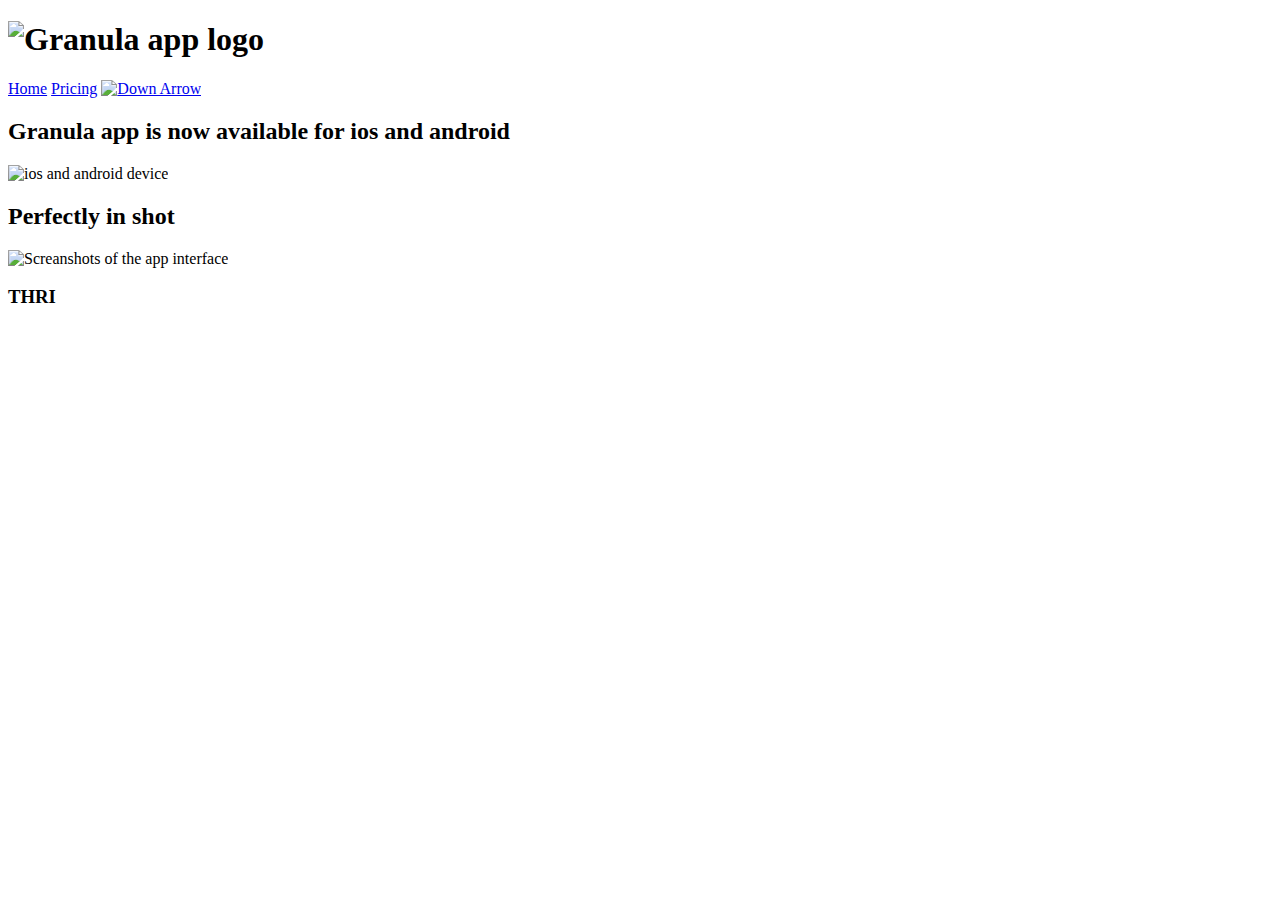
==== index.html @ 16812992 "changed files" ====
<!DOCTYPE html>
<html>

<head>
  <title>Granula</title>
  <meta name="description" content="The standerd of mobile photograthy now available on ios" />
  <meta name="viewport" content="width=device-width" />
  <!-- Stylesheets -->
  <link rel="stylesheet" href="css/style.css" />
</head>

<body>
  <header>

    <h1>
      <img src="../Granula/images/logo.png" alt="Granula app logo">
    </h1>

    <a href="home.html">Home</a>
    <a href="about.html">Pricing</a>

    <a href="£">
      <img src="../Granula/images/arrow.png" alt="Down Arrow">
    </a>

  </header>
  <section class="highlight">
    <h2>Granula app is now available for ios and android</h2>
    <img src="../Granula/images/app-hero.png" alt="ios and android device">

  </section>

  <section>
    <h2></h2>

  </section>
  <section class="features">
    <h2>Perfectly in shot</h2>
    <p>

    </p>
    <img src="../Granula/images/features.png" alt="Screanshots of the app interface">
  </section>

  <section class="scroll-effect" id="scrolleffect1">
    <h3>THRI</h3>

  </section>

  <section class="scroll-effect" id="scrolleffect2">
    <h3></h3>

  </section>

  <section class="scroll-effect" id="scrolleffect3">
    <h3></h3>

  </section>

  <section class="scroll-effect" id="scrolleffect4">
    <h3></h3>

  </section>

  <section class="scrolleffect" id="scrolleffect5">
    <h3></h3>

  </section>


</body>

</html>
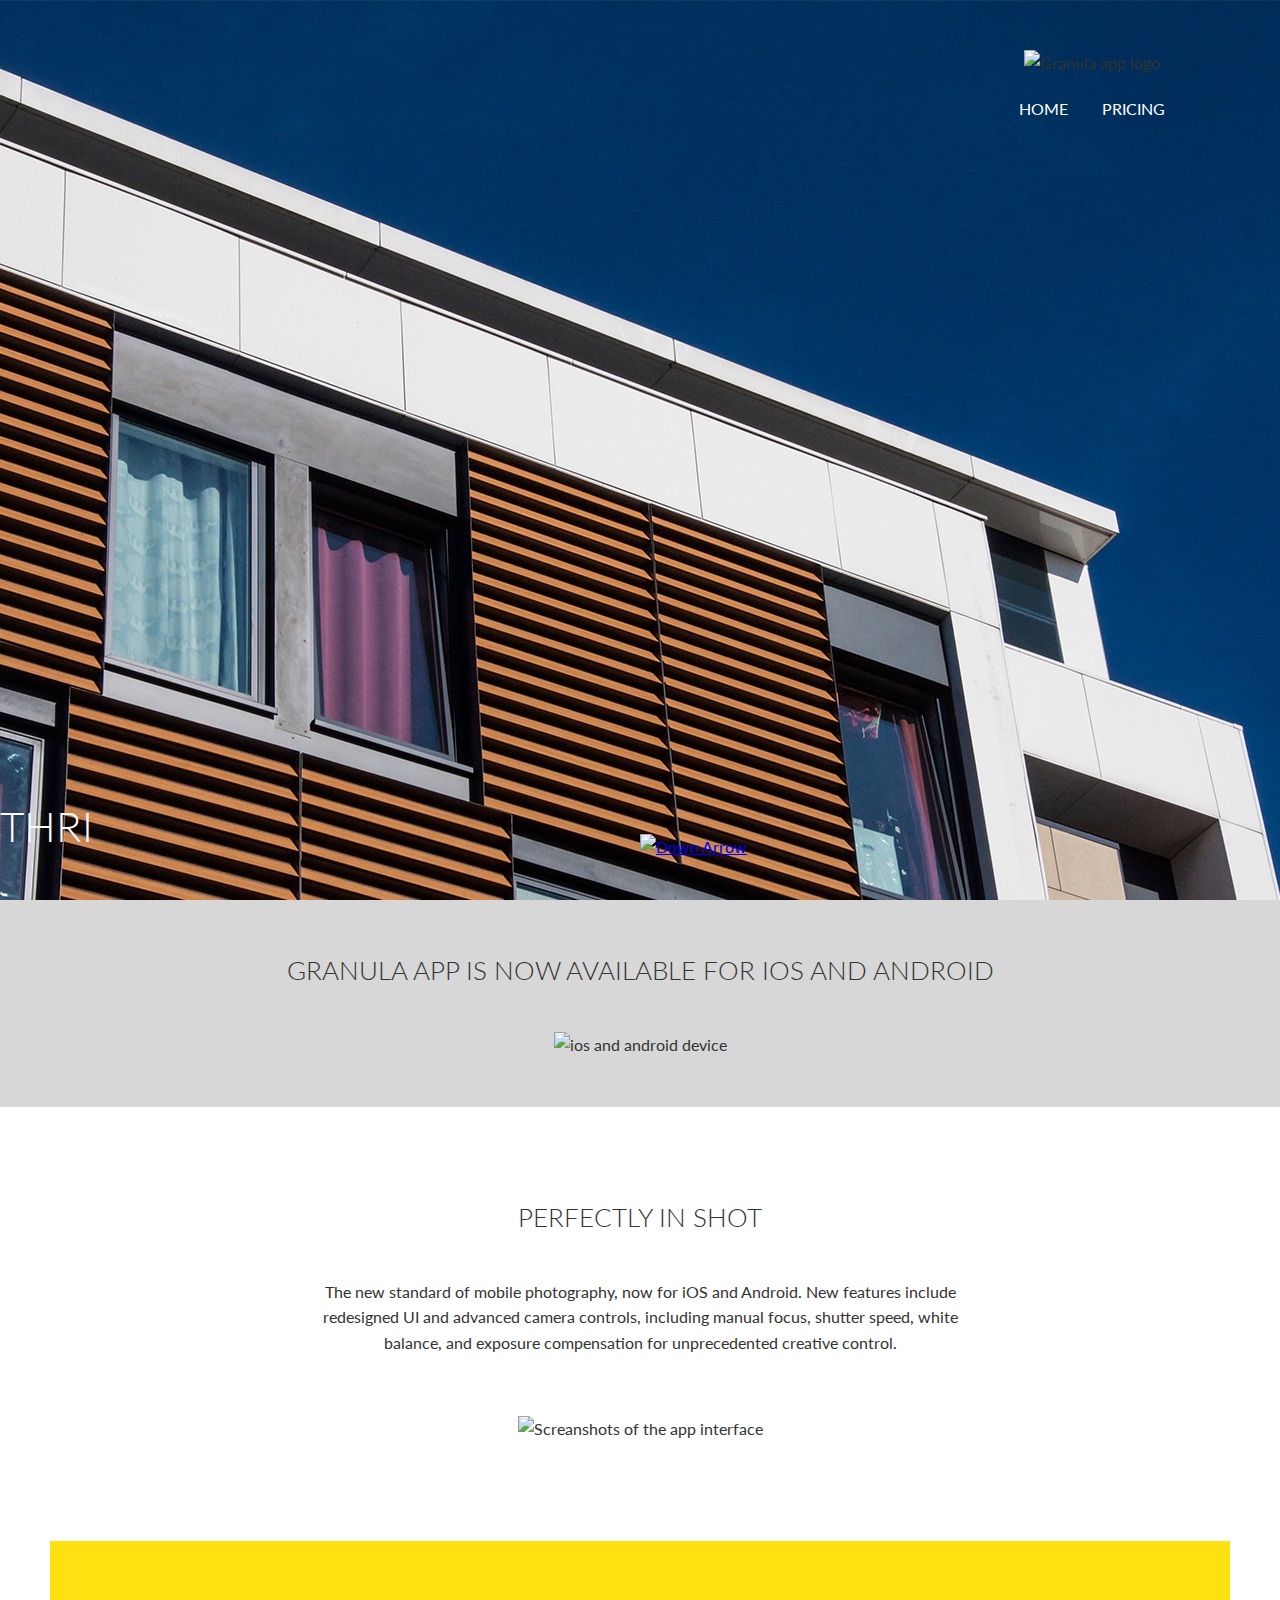
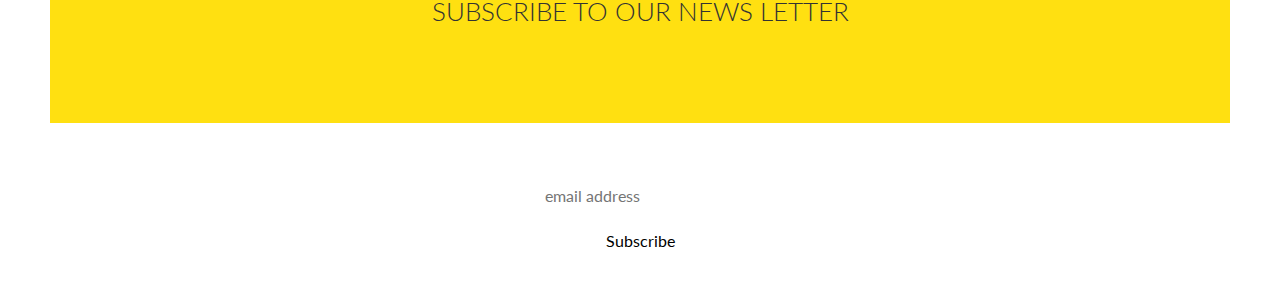
==== commit 3a9116c3: "added new files" ====
--- a/index.html
+++ b/index.html
@@ -5,12 +5,18 @@
   <title>Granula</title>
   <meta name="description" content="The standerd of mobile photograthy now available on ios" />
   <meta name="viewport" content="width=device-width" />
+
   <!-- Stylesheets -->
+  <link rel="stylesheet" href="css/reset.css" />
   <link rel="stylesheet" href="css/style.css" />
 </head>
 
 <body>
-  <header>
+  <header class="scrolleffect">
+
+    <nav>
+
+
 
     <h1>
       <img src="../Granula/images/logo.png" alt="Granula app logo">
@@ -18,8 +24,10 @@
 
     <a href="home.html">Home</a>
     <a href="about.html">Pricing</a>
+</nav>
 
-    <a href="£">
+
+    <a href="£" class="downbutton">
       <img src="../Granula/images/arrow.png" alt="Down Arrow">
     </a>
 
@@ -36,7 +44,7 @@
   </section>
   <section class="features">
     <h2>Perfectly in shot</h2>
-    <p>
+    <p>The new standard of mobile photography, now for iOS and Android. New features include redesigned UI and advanced camera controls, including manual focus, shutter speed, white balance, and exposure compensation for unprecedented creative control.
 
     </p>
     <img src="../Granula/images/features.png" alt="Screanshots of the app interface">
@@ -66,8 +74,41 @@
     <h3></h3>
 
   </section>
+  <section class="subscribe">
+
+    <h2>subscribe to our news letter</h2>
+
+  </section>
+
+  <!-- Begin Mailchimp Signup Form -->
+<section>
+
+<div id="mc_embed_signup">
+<form action="https://gmail.us20.list-manage.com/subscribe/post?u=b8d7f5bb9611a324685b47d7a&amp;id=9e97ab92e8" method="post" id="mc-embedded-subscribe-form" name="mc-embedded-subscribe-form" class="validate" target="_blank" novalidate>
+    <div id="mc_embed_signup_scroll">
+
+	<input type="email" value="" name="EMAIL" class="email" id="mce-EMAIL" placeholder="email address" required>
+    <!-- real people should not fill this in and expect good things - do not remove this or risk form bot signups-->
+    <div style="position: absolute; left: -5000px;" aria-hidden="true"><input type="text" name="b_b8d7f5bb9611a324685b47d7a_9e97ab92e8" tabindex="-1" value=""></div>
+    <div class="clear"><input type="submit" value="Subscribe" name="subscribe" id="mc-embedded-subscribe" class="button"></div>
+    </div>
+</form>
+</div>
+
+</section>
+
+<!--End mc_embed_signup-->
 
 
 </body>
 
-</html>+<footer>
+  <!-- Small tag used for small print  -->
+  <small>@;2019 Granula inc</small>
+  <a href="https//twitter.com/Granulaapp"></a>
+  <a href="https//Granulaapp"></a>
+
+
+</footer>
+
+</html>
--- a/css/style.css
+++ b/css/style.css
@@ -0,0 +1,162 @@
+
+@import url('https://fonts.googleapis.com/css?family=Lato:300,400');
+
+body{
+  font-family: 'Lato', sans-serif;
+  line-height: 1.6;
+  font-size: 16px;
+  text-align: center;
+  color: #333333;
+}
+
+.scrolleffect{
+  background-repeat: no-repeat;
+  background-size: cover;
+  background-position: center;
+  background-attachment: fixed;
+  position: relative;
+
+}
+
+header{
+  background-image: url(../images/header.jpg);
+  height: 100vh;
+
+}
+nav{
+  position: absolute;
+  top: 50px;
+  right: 100px;
+
+
+}
+.downbutton{
+  position: absolute;
+  bottom: 40px;
+  left: 50%;
+
+}
+
+h1{
+  margin-bottom: 20px;
+
+
+}
+nav a{
+  padding: 15px;
+  color: rgb(255, 255, 255);
+  text-decoration: none;
+  text-transform: uppercase;
+
+}
+.hoverstate{
+  color: rgb(231, 223, 48);
+
+}
+.highlight{
+  background-color:rgb(215, 215, 215);
+  padding-top: 50px;
+  padding-bottom: 50px;
+
+}
+h2{
+  font-size: 26px;
+  text-transform: uppercase;
+  margin-bottom: 40px;
+  font-weight: 300;
+}
+.features{
+  margin: 0 auto;
+  padding: 50px;
+  max-width: 750px;
+
+}
+p{
+  margin-bottom: 60px;
+
+}
+
+
+.scroll-effect{
+
+#scrolleffect1{
+
+  background-image: url(../images/one.jpg);
+
+}
+#scrolleffect2{
+  background-image: url(../images/two.jpg);
+
+}
+#scrolleffect3{
+  background-image: url(../images/three.jpg);
+}
+#scrolleffect4{
+  background-image: url(../images/four.jpg);
+}
+#scrolleffect5{
+  background-image: url(../images.five.jpg);
+}
+}
+
+
+h3{
+  color: rgb(255, 255, 255);
+  font-size: 42px;
+  text-transform: uppercase;
+  font-weight: 300;
+  position: absolute;
+  bottom: 40px;
+
+
+}
+
+/* Subcribe */
+.subscribe{
+  background-color: rgb(255, 224, 17);
+  padding: 50px 0;
+  margin: 50px;
+}
+.email{
+  border: 2px;
+  border-color: white;
+  border-width: 2px;
+  border-style: solid;
+  padding: 8px;
+  border-radius: 4px;
+outline: none;
+
+margin-left: 10px;
+}
+
+.email-focus{
+  width: 4px
+
+}
+
+.button{
+  background-color: transparent;
+  border: 2px solid white;
+  padding: 8px 0;
+  border-radius: 5px;
+  width: 60%;
+
+}
+
+.button:hover{
+  border-color: white;
+  color: white;
+  }
+
+  footer{
+    font-size: 15px;
+    font-transform: uppercase;
+  }
+  small{
+    color: white;
+  }
+  footer a{
+    text-decoration: none;
+    color: rgb(215, 215, 215);
+    margin: 0 10 0 10;
+  }
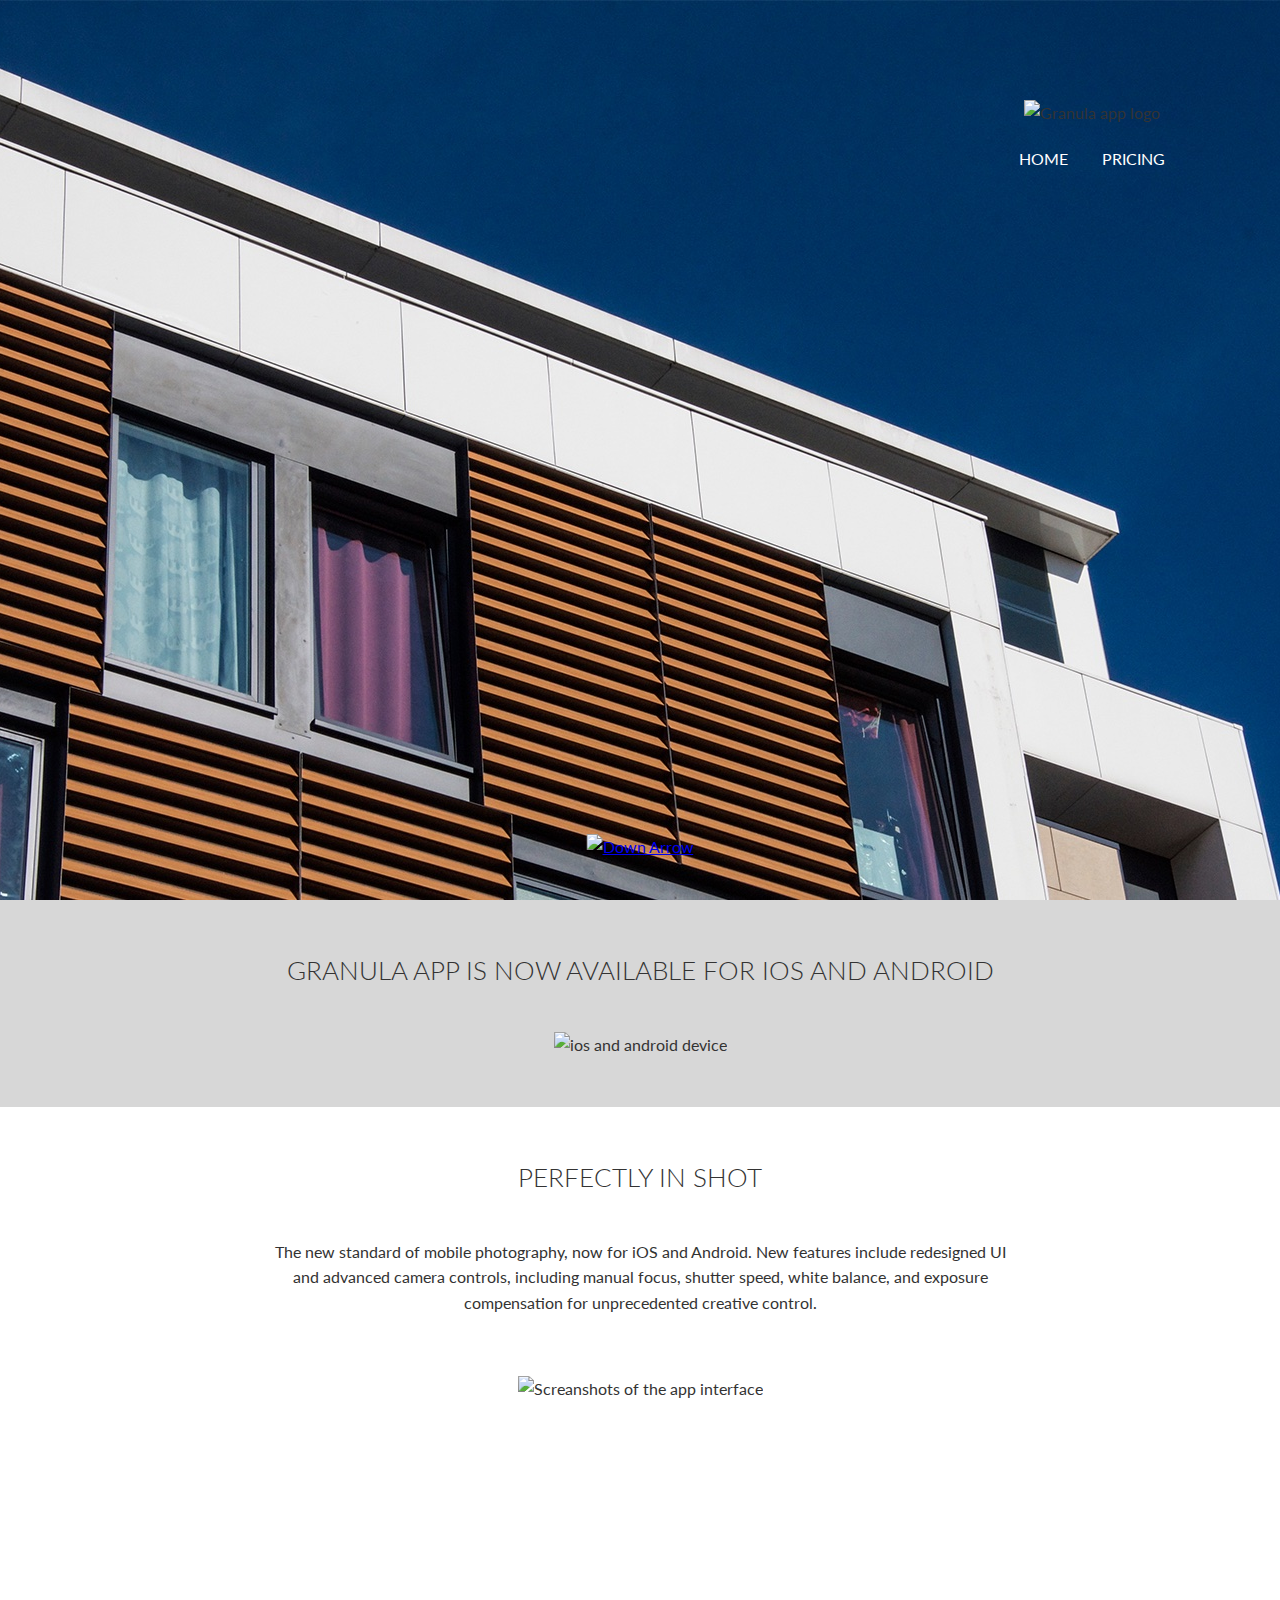
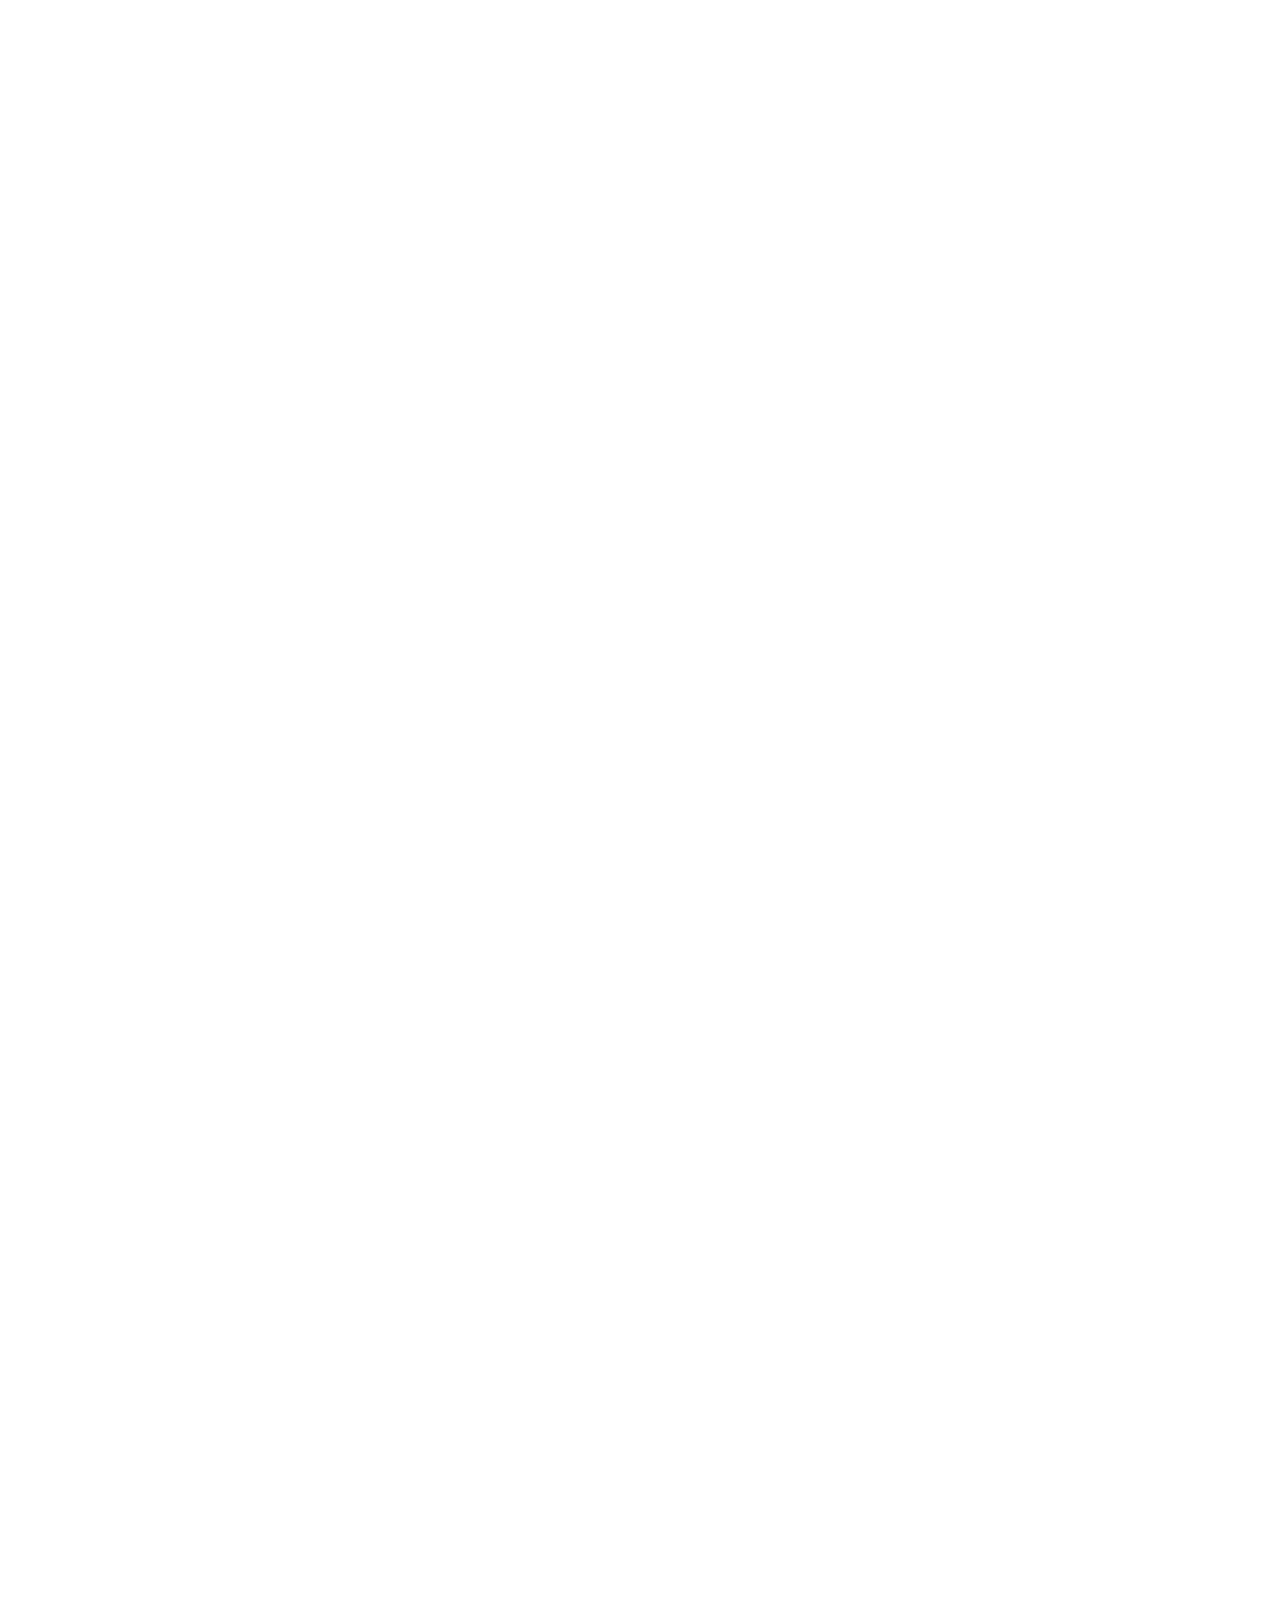
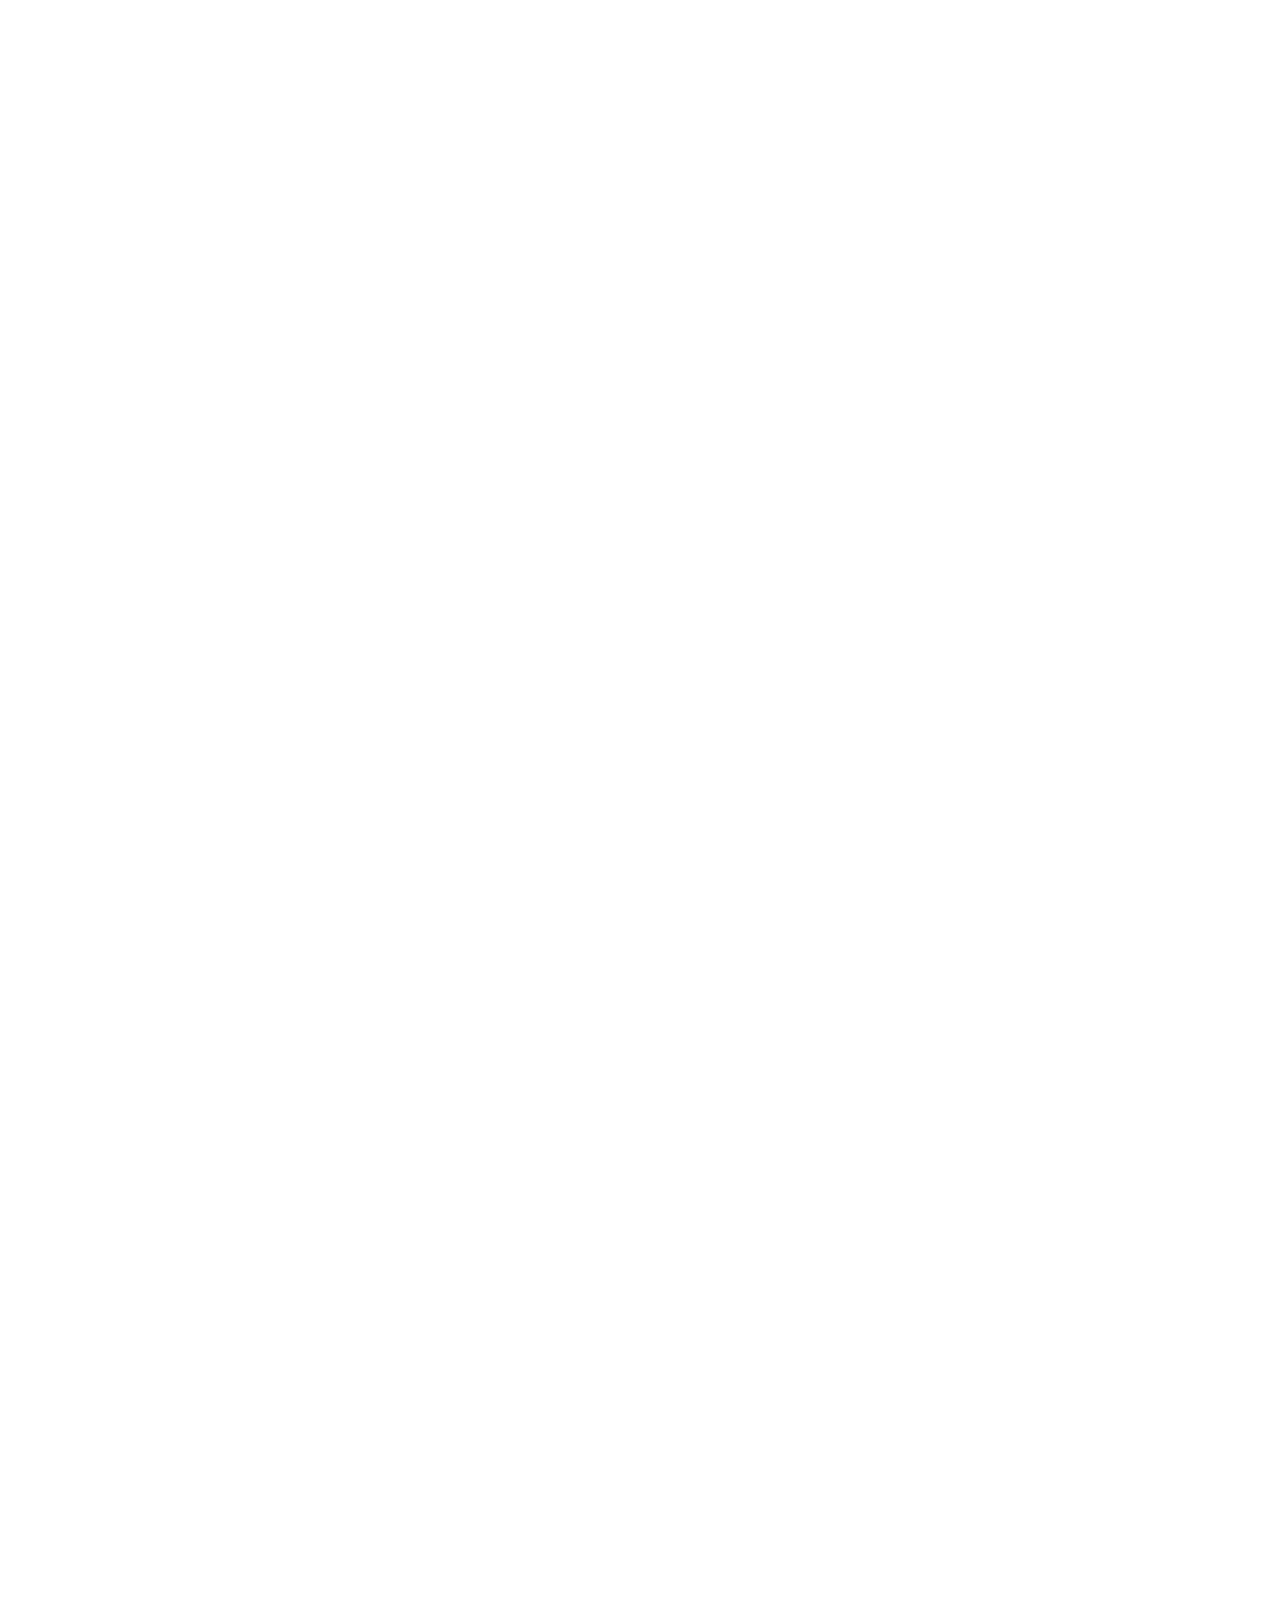
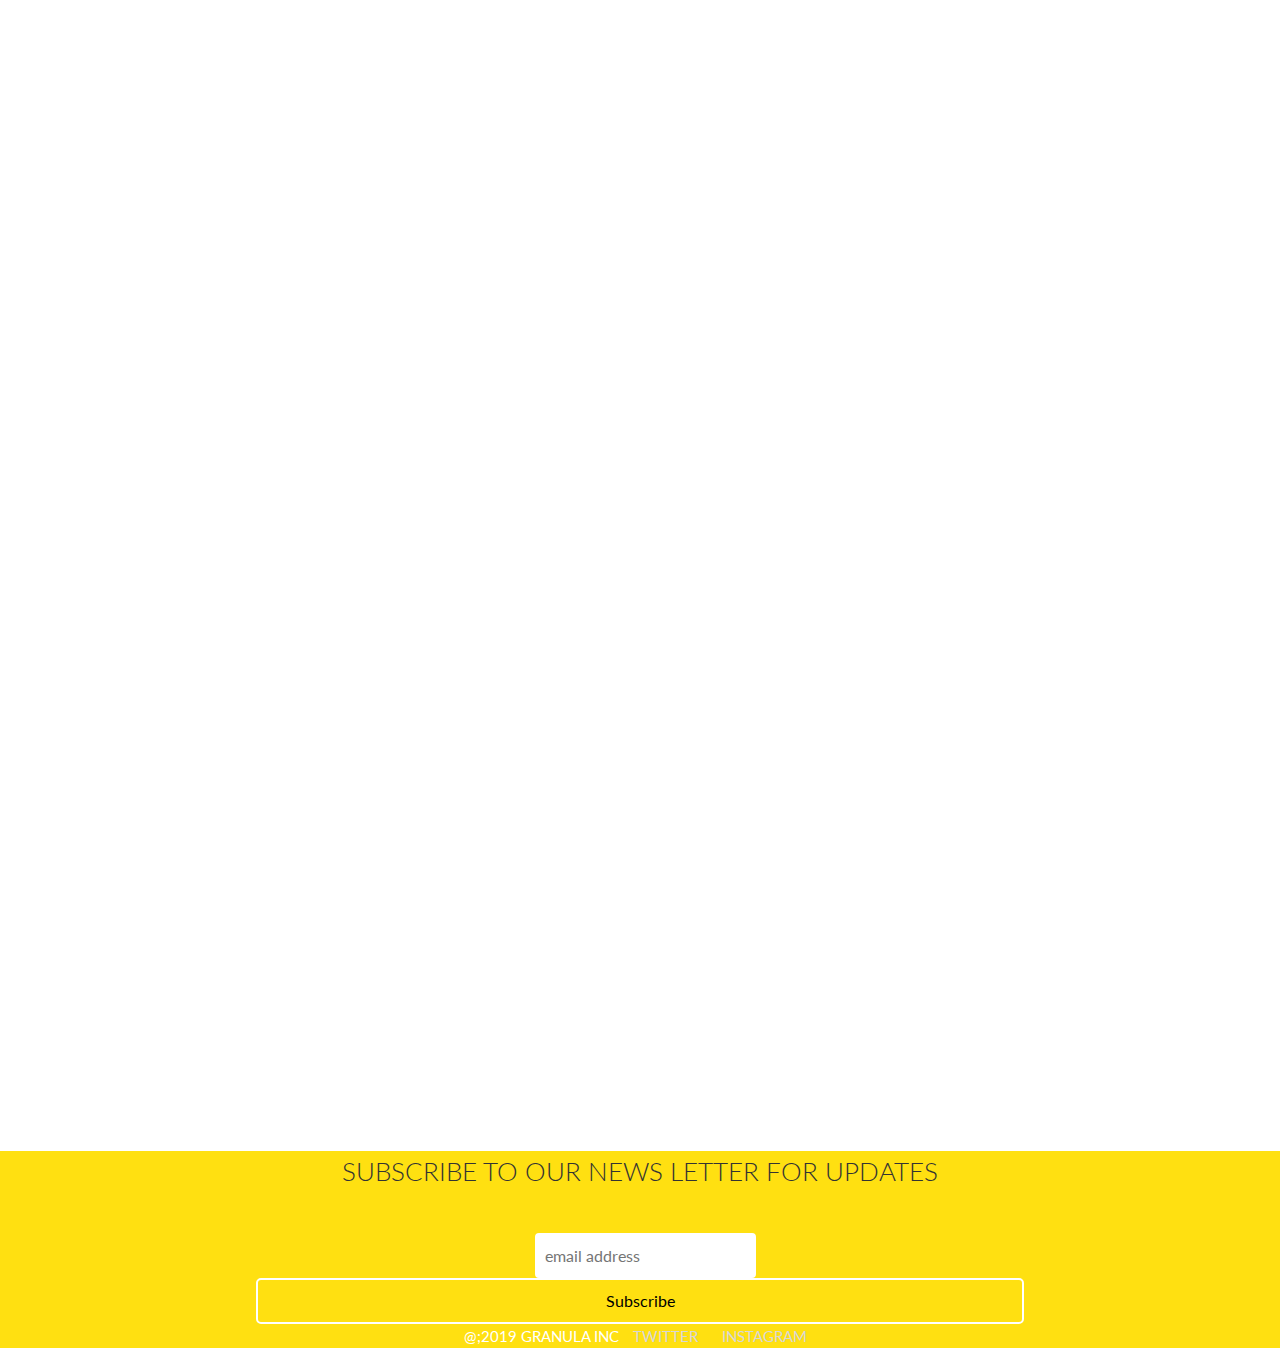
==== commit c9a78f57: "Added fixes" ====
--- a/index.html
+++ b/index.html
@@ -12,7 +12,7 @@
 </head>
 
 <body>
-  <header class="scrolleffect">
+  <header class="scroll-effect">
 
     <nav>
 
@@ -32,16 +32,13 @@
     </a>
 
   </header>
+
   <section class="highlight">
     <h2>Granula app is now available for ios and android</h2>
     <img src="../Granula/images/app-hero.png" alt="ios and android device">
 
   </section>
 
-  <section>
-    <h2></h2>
-
-  </section>
   <section class="features">
     <h2>Perfectly in shot</h2>
     <p>The new standard of mobile photography, now for iOS and Android. New features include redesigned UI and advanced camera controls, including manual focus, shutter speed, white balance, and exposure compensation for unprecedented creative control.
@@ -50,38 +47,35 @@
     <img src="../Granula/images/features.png" alt="Screanshots of the app interface">
   </section>
 
-  <section class="scroll-effect" id="scrolleffect1">
-    <h3>THRI</h3>
+  <section class="scroll-effect" id="filter1">
+    <h3>TRI-X</h3>
 
   </section>
 
-  <section class="scroll-effect" id="scrolleffect2">
-    <h3></h3>
+  <section class="scroll-effect" id="filter2">
+    <h3>PORTA</h3>
 
   </section>
 
-  <section class="scroll-effect" id="scrolleffect3">
-    <h3></h3>
+  <section class="scroll-effect" id="filter3">
+    <h3>NEOPAN</h3>
 
   </section>
 
-  <section class="scroll-effect" id="scrolleffect4">
-    <h3></h3>
+  <section class="scroll-effect" id="filter4">
+    <h3>PROVIA</h3>
 
   </section>
 
-  <section class="scrolleffect" id="scrolleffect5">
-    <h3></h3>
-
-  </section>
-  <section class="subscribe">
-
-    <h2>subscribe to our news letter</h2>
+  <section class="scroll-effect" id="filter5">
+    <h3>TIME-ZERO</h3>
 
   </section>
 
   <!-- Begin Mailchimp Signup Form -->
-<section>
+<section class="subscribe">
+<h2>Subscribe to our news letter for updates</h2>
+
 
 <div id="mc_embed_signup">
 <form action="https://gmail.us20.list-manage.com/subscribe/post?u=b8d7f5bb9611a324685b47d7a&amp;id=9e97ab92e8" method="post" id="mc-embedded-subscribe-form" name="mc-embedded-subscribe-form" class="validate" target="_blank" novalidate>
@@ -99,16 +93,16 @@
 
 <!--End mc_embed_signup-->
 
-
-</body>
-
 <footer>
   <!-- Small tag used for small print  -->
   <small>@;2019 Granula inc</small>
-  <a href="https//twitter.com/Granulaapp"></a>
-  <a href="https//Granulaapp"></a>
+  <a href="https//twitter.com/Granulaapp">Twitter</a>
+  <a href="https//instagram.com/Granularapp">Instagram</a>
 
 
 </footer>
+</body>
+
+
 
 </html>
--- a/css/style.css
+++ b/css/style.css
@@ -9,7 +9,8 @@
   color: #333333;
 }
 
-.scrolleffect{
+.scroll-effect{
+  height: 100vh;
   background-repeat: no-repeat;
   background-size: cover;
   background-position: center;
@@ -20,28 +21,27 @@
 
 header{
   background-image: url(../images/header.jpg);
-  height: 100vh;
 
 }
+
 nav{
   position: absolute;
-  top: 50px;
+  top: 100px;
   right: 100px;
+}
 
-
-}
 .downbutton{
   position: absolute;
   bottom: 40px;
   left: 50%;
+  transform: translateX(-50%);
 
 }
 
 h1{
   margin-bottom: 20px;
+}
 
-
-}
 nav a{
   padding: 15px;
   color: rgb(255, 255, 255);
@@ -49,14 +49,15 @@
   text-transform: uppercase;
 
 }
-.hoverstate{
+
+nav a:hover{
   color: rgb(231, 223, 48);
+  text-decoration: underline;
 
 }
 .highlight{
   background-color:rgb(215, 215, 215);
-  padding-top: 50px;
-  padding-bottom: 50px;
+  padding: 50px 0;
 
 }
 h2{
@@ -67,7 +68,7 @@
 }
 .features{
   margin: 0 auto;
-  padding: 50px;
+  padding: 50px 0;
   max-width: 750px;
 
 }
@@ -77,45 +78,43 @@
 }
 
 
-.scroll-effect{
-
-#scrolleffect1{
+#filter1 {
 
   background-image: url(../images/one.jpg);
 
 }
-#scrolleffect2{
+#filter2 {
   background-image: url(../images/two.jpg);
 
 }
-#scrolleffect3{
+#filter3 {
   background-image: url(../images/three.jpg);
 }
-#scrolleffect4{
+#filter4 {
   background-image: url(../images/four.jpg);
 }
-#scrolleffect5{
-  background-image: url(../images.five.jpg);
-}
+#filter5 {
+  background-image: url(../images/five.jpg);
 }
 
 
-h3{
+
+h3 {
   color: rgb(255, 255, 255);
   font-size: 42px;
   text-transform: uppercase;
   font-weight: 300;
   position: absolute;
   bottom: 40px;
+  width: 100%;
 
 
 }
 
 /* Subcribe */
-.subscribe{
+.subscribe, footer {
   background-color: rgb(255, 224, 17);
-  padding: 50px 0;
-  margin: 50px;
+  padding: 50px 0'
 }
 .email{
   border: 2px;
@@ -150,13 +149,14 @@
 
   footer{
     font-size: 15px;
-    font-transform: uppercase;
+    text-transform: uppercase;
   }
+
   small{
     color: white;
   }
   footer a{
     text-decoration: none;
     color: rgb(215, 215, 215);
-    margin: 0 10 0 10;
+    margin: 0 10px 0 10px;
   }
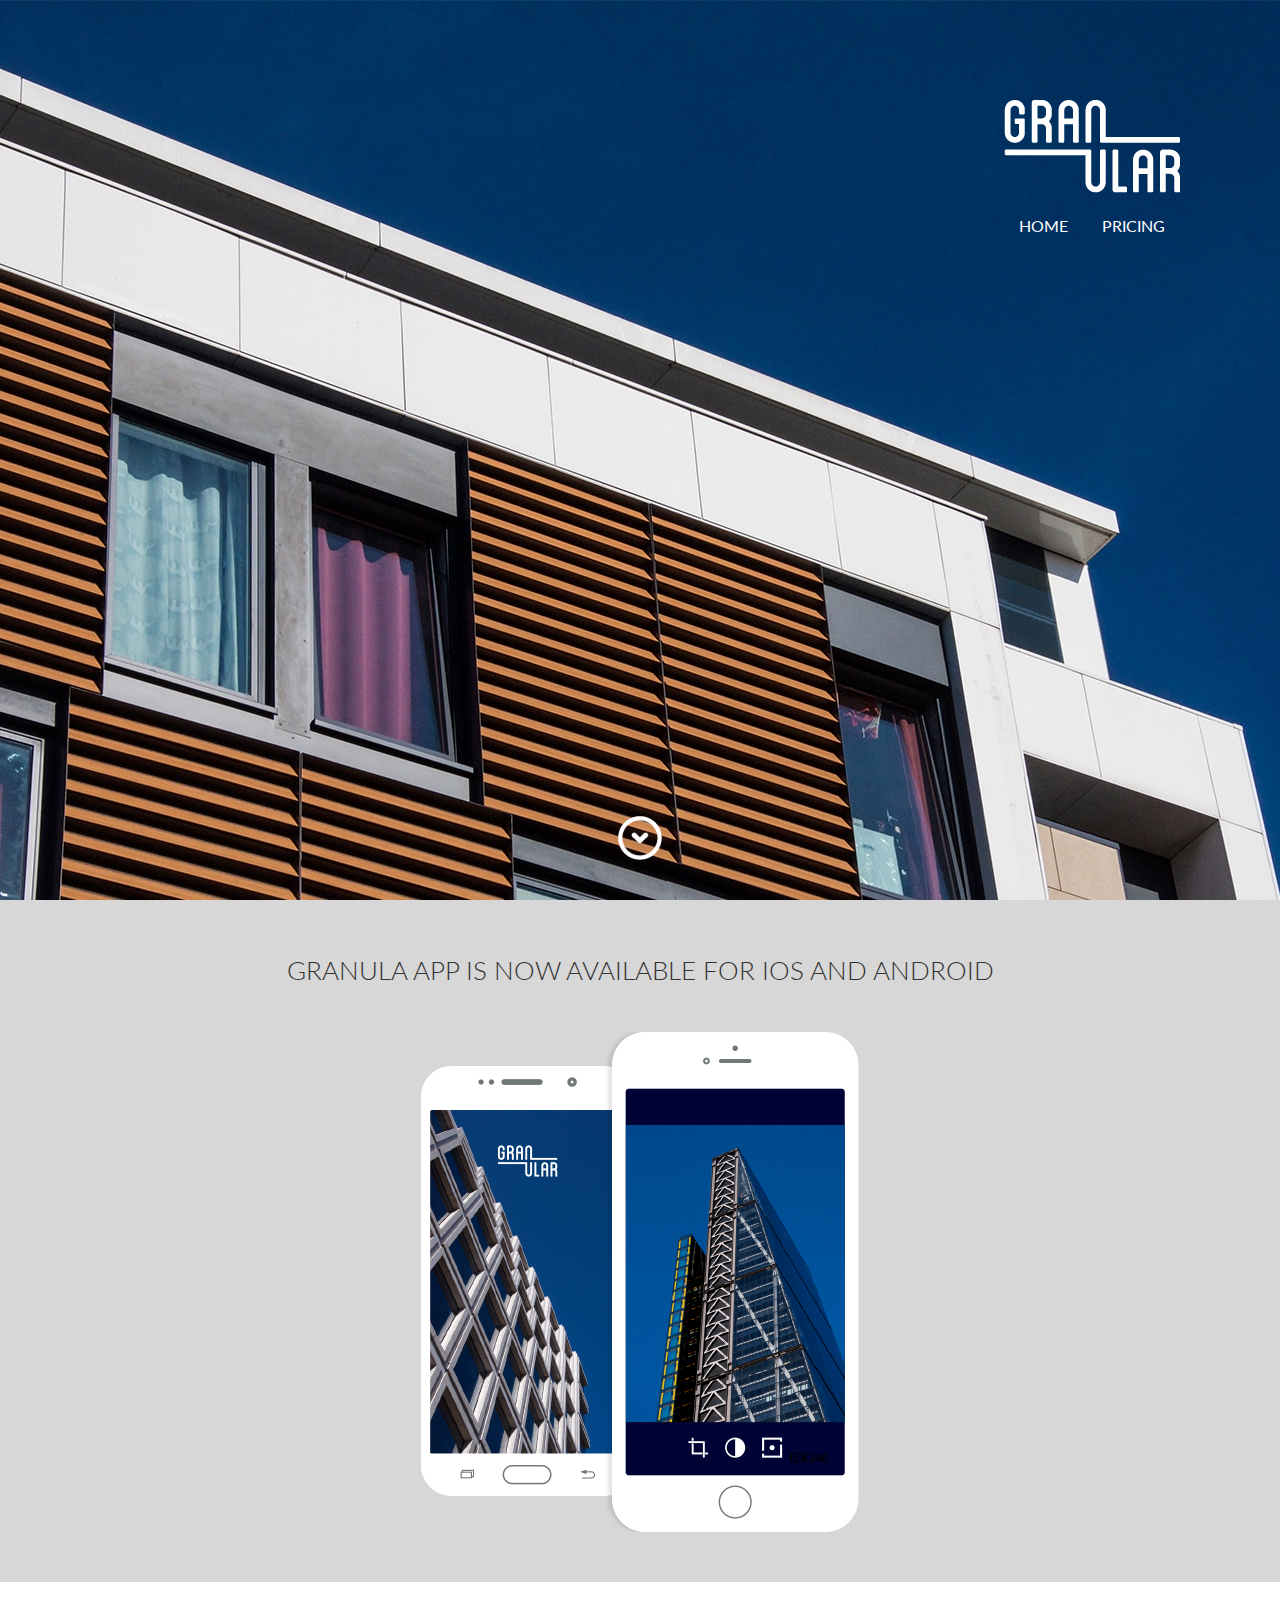
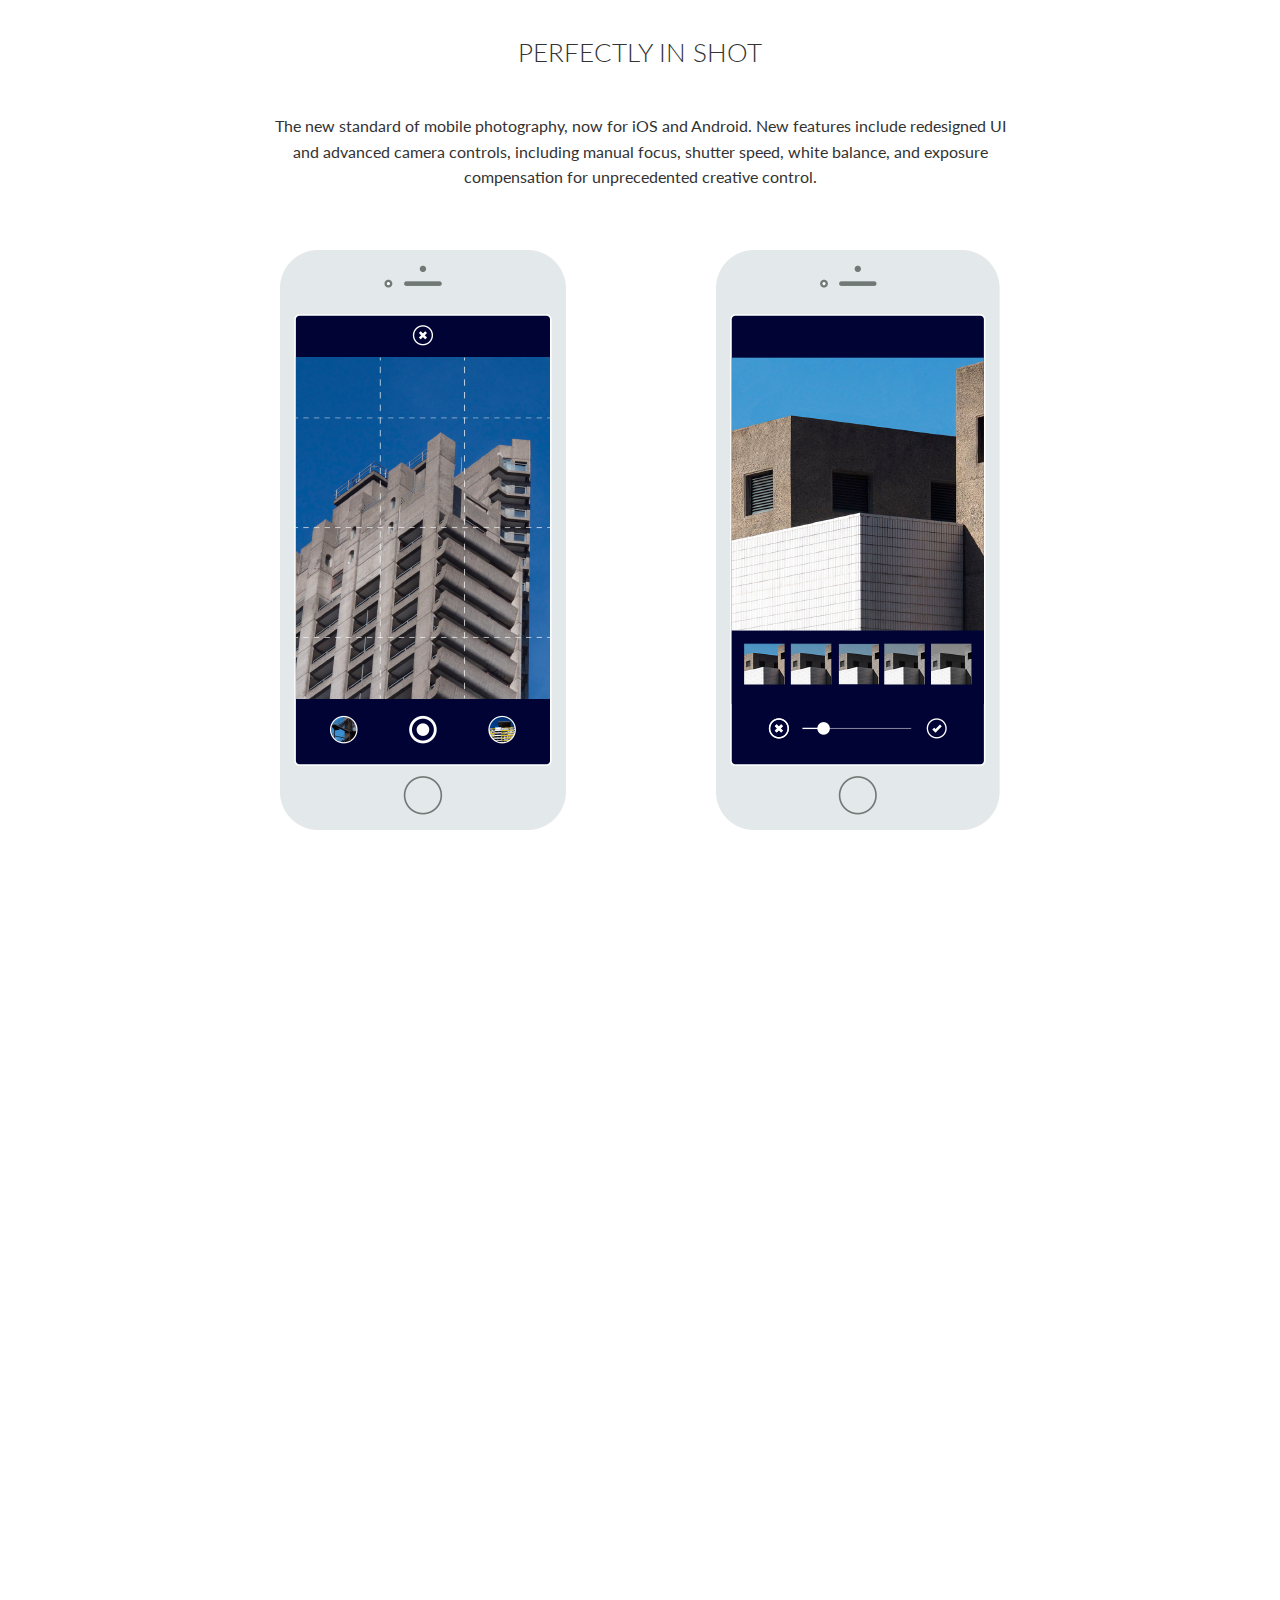
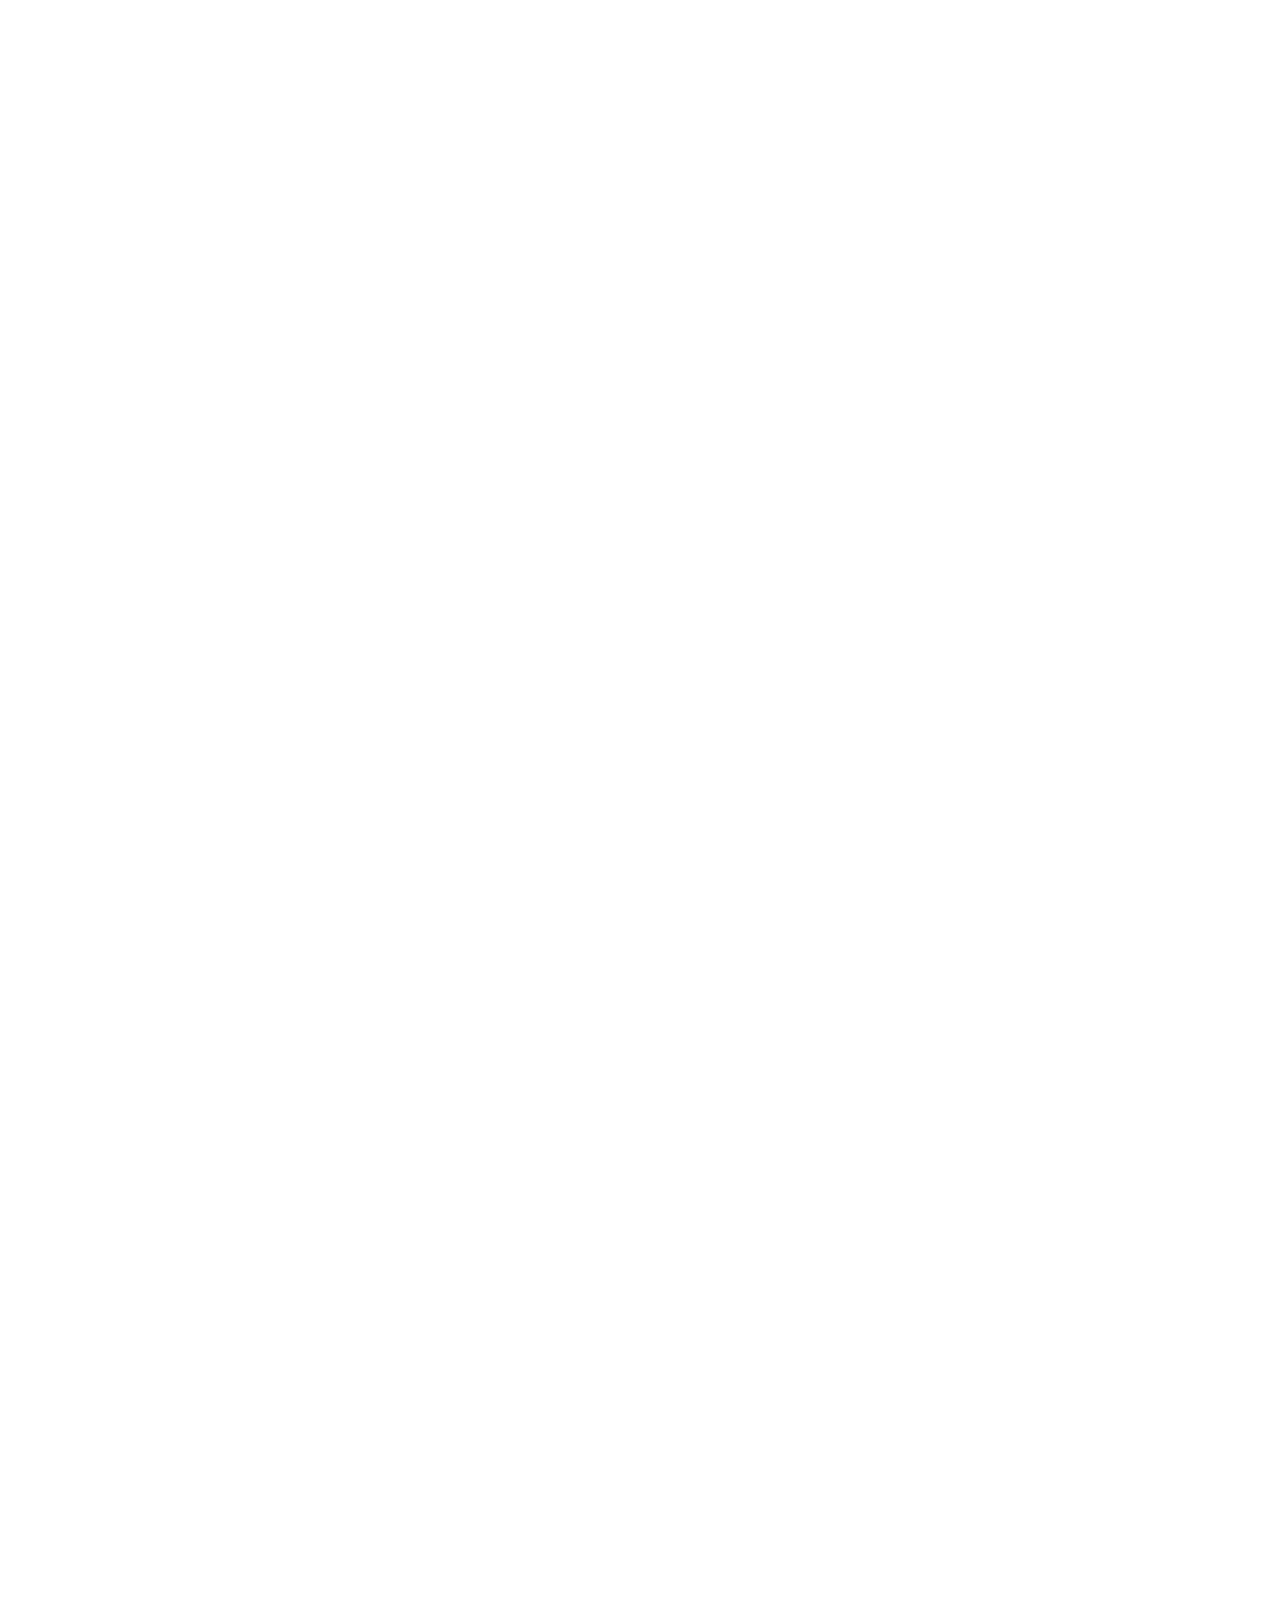
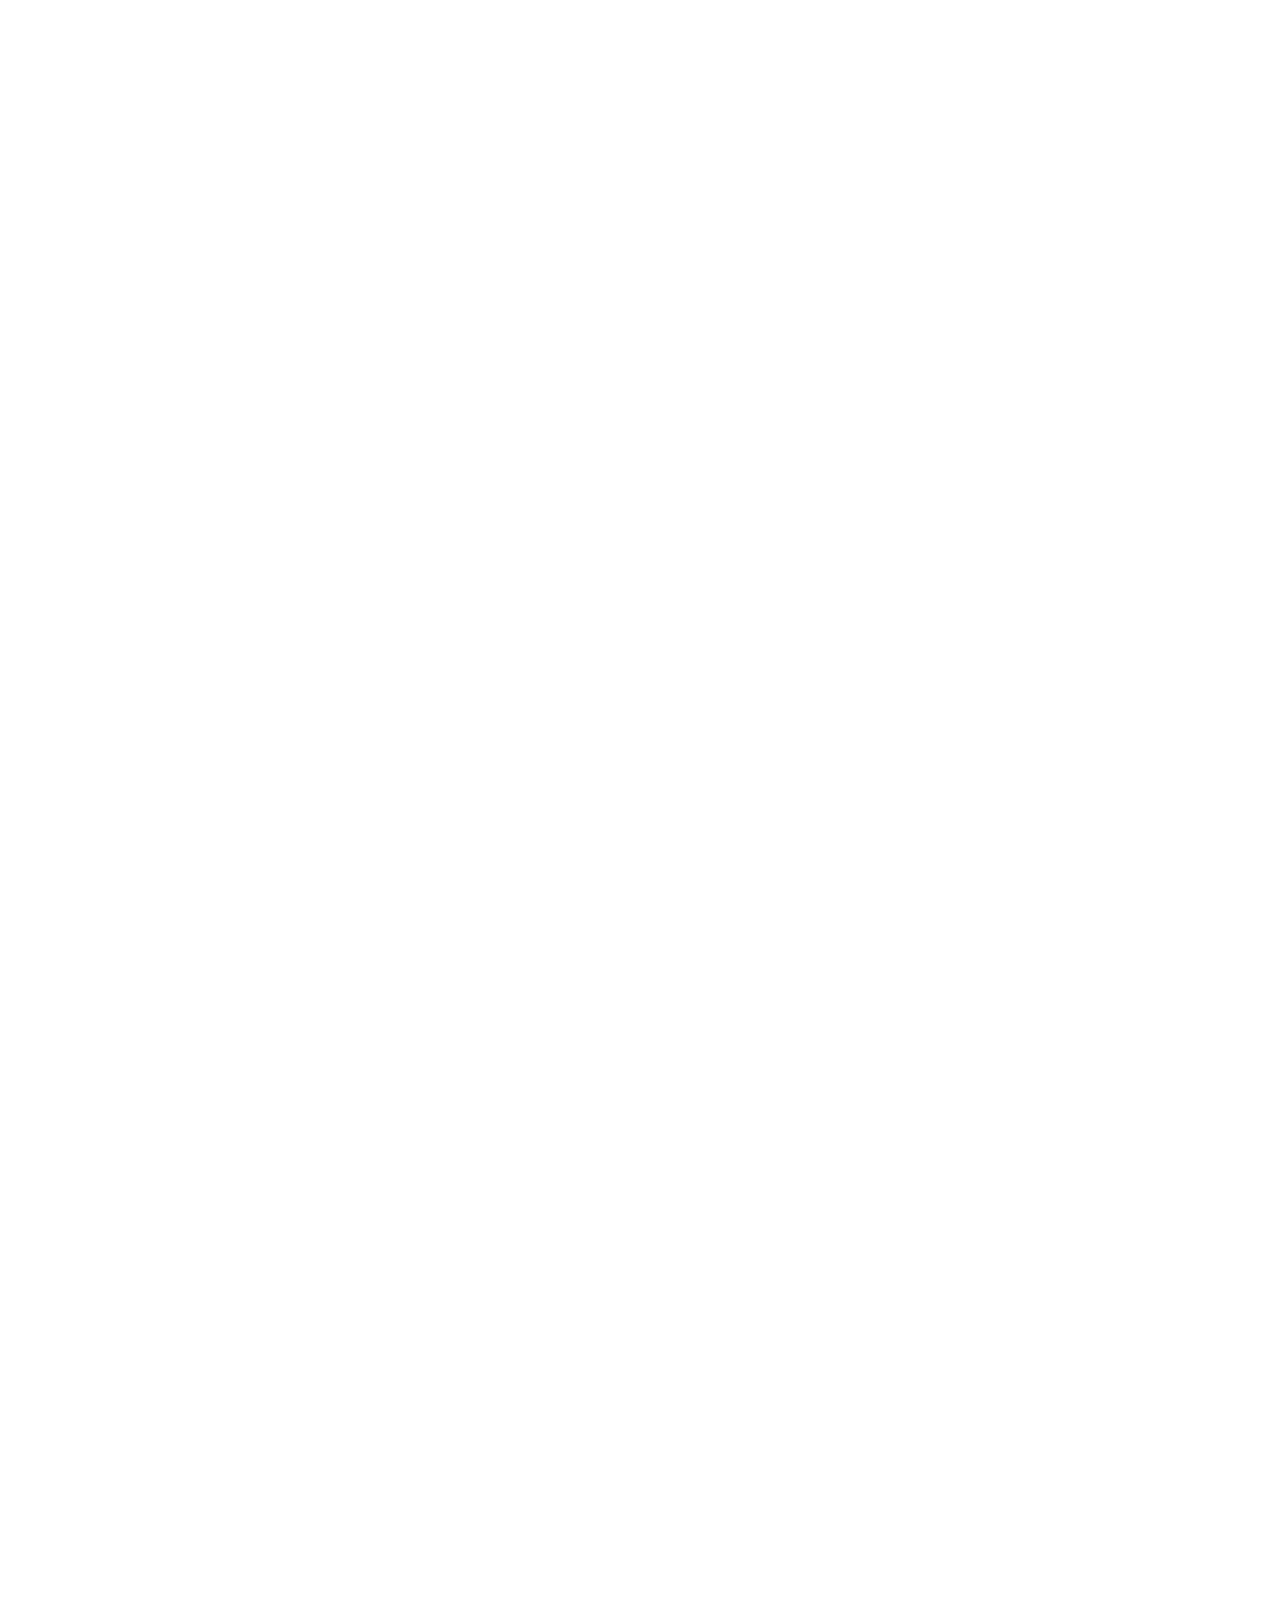
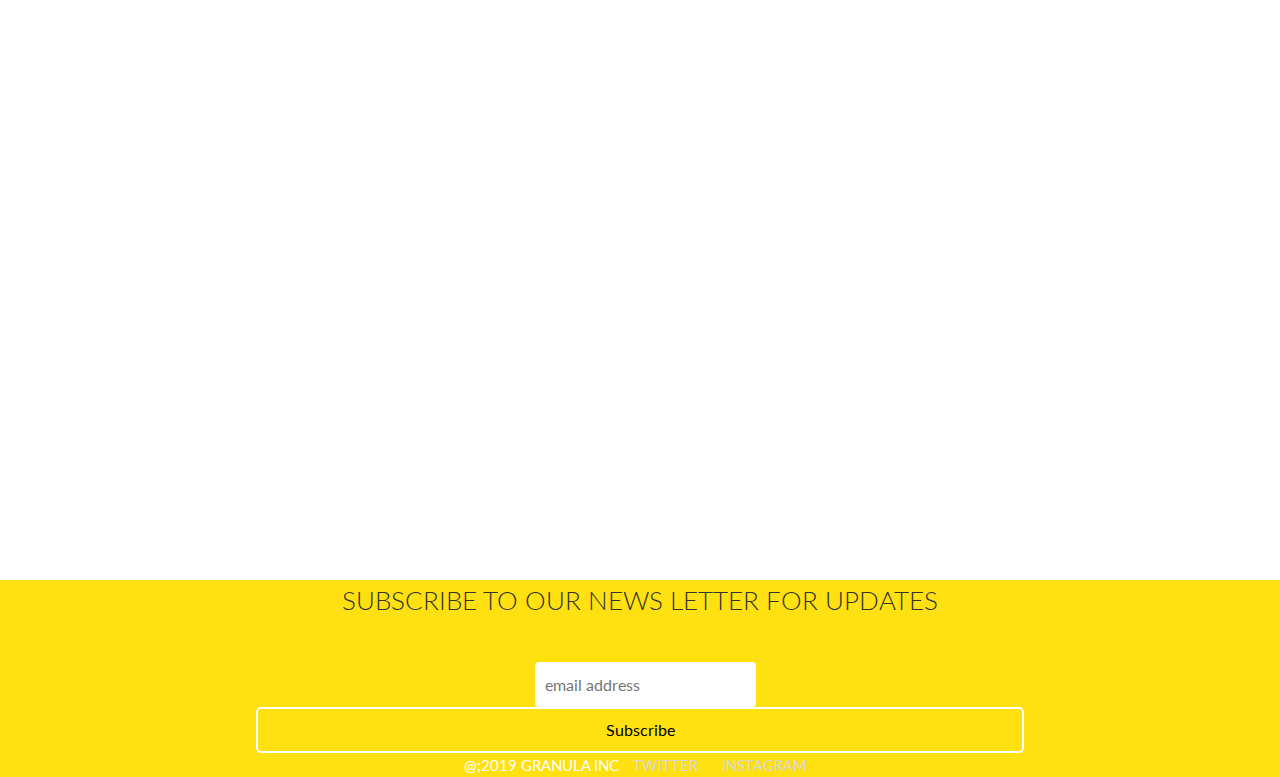
==== commit 896b60e4: "Update index.html" ====
--- a/index.html
+++ b/index.html
@@ -19,7 +19,7 @@
 
 
     <h1>
-      <img src="../Granula/images/logo.png" alt="Granula app logo">
+      <img src="../images/logo.png" alt="Granula app logo">
     </h1>
 
     <a href="home.html">Home</a>
@@ -28,14 +28,14 @@
 
 
     <a href="£" class="downbutton">
-      <img src="../Granula/images/arrow.png" alt="Down Arrow">
+      <img src="../images/arrow.png" alt="Down Arrow">
     </a>
 
   </header>
 
   <section class="highlight">
     <h2>Granula app is now available for ios and android</h2>
-    <img src="../Granula/images/app-hero.png" alt="ios and android device">
+    <img src="../images/app-hero.png" alt="ios and android device">
 
   </section>
 
@@ -44,7 +44,7 @@
     <p>The new standard of mobile photography, now for iOS and Android. New features include redesigned UI and advanced camera controls, including manual focus, shutter speed, white balance, and exposure compensation for unprecedented creative control.
 
     </p>
-    <img src="../Granula/images/features.png" alt="Screanshots of the app interface">
+    <img src="../images/features.png" alt="Screanshots of the app interface">
   </section>
 
   <section class="scroll-effect" id="filter1">
